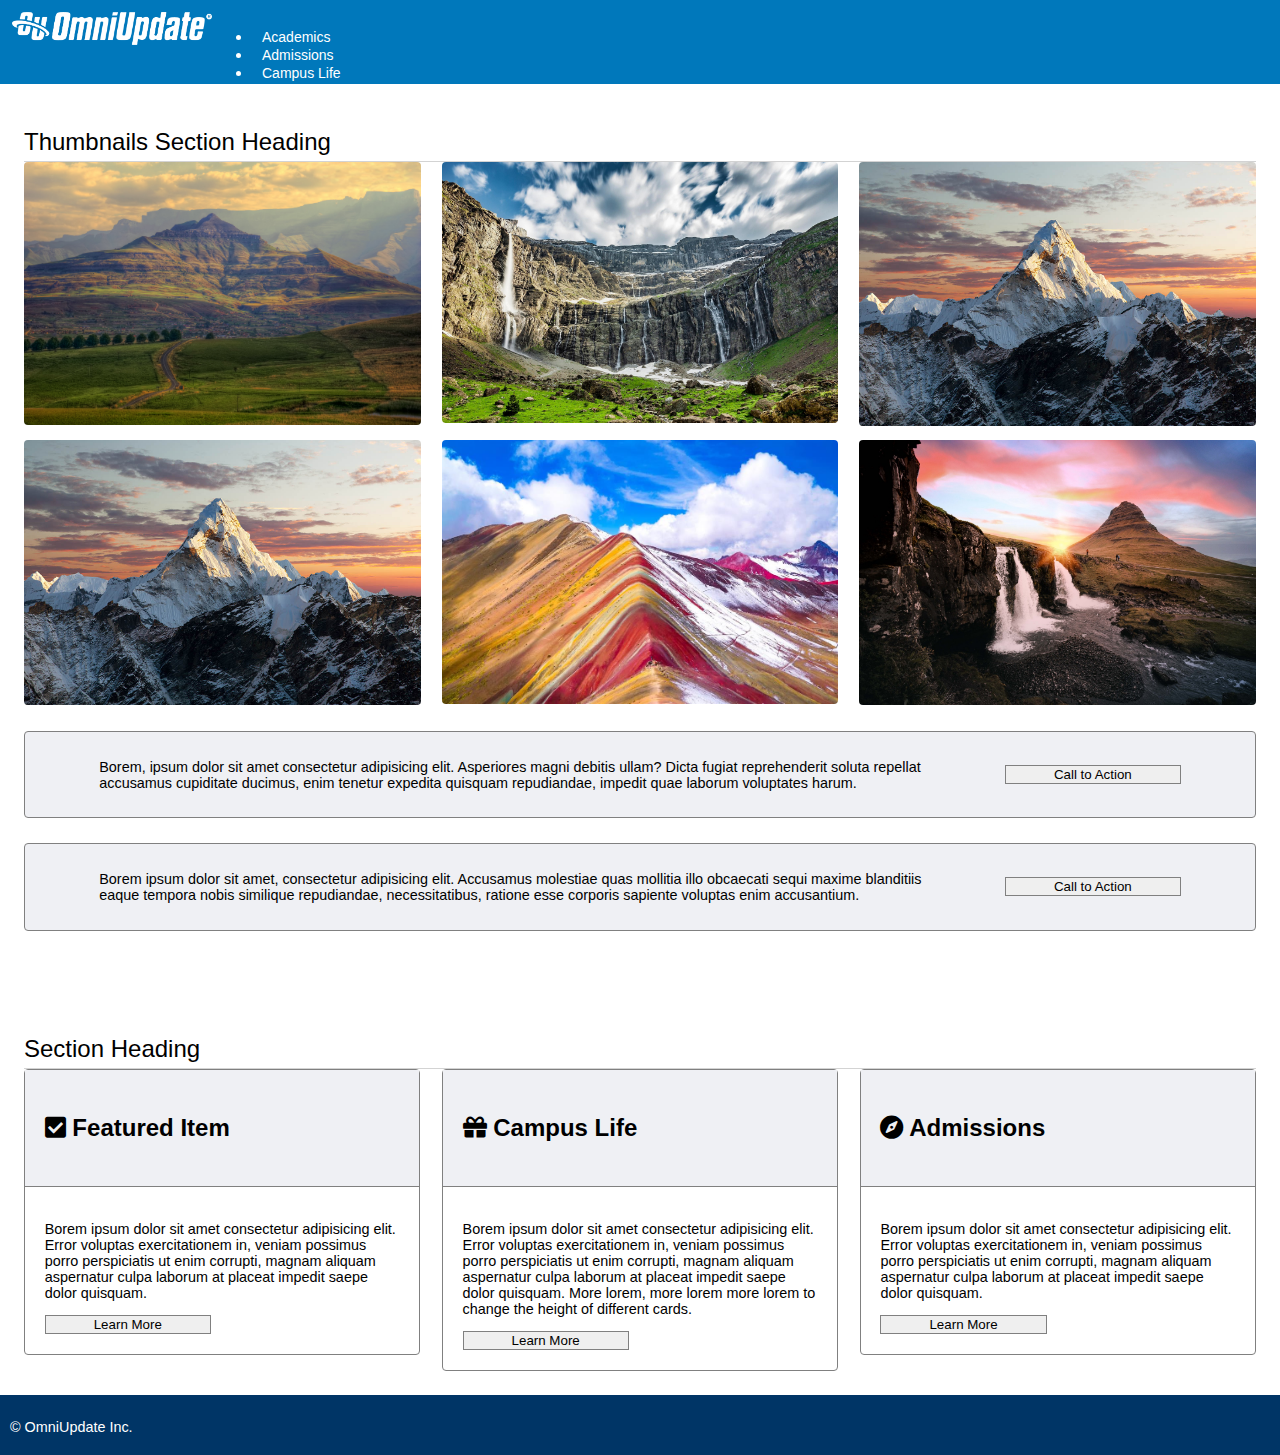
==== task1/index.html @ 905679bb "initial commit and push" ====
<!DOCTYPE html>
<html lang="en">
<head>
  <meta charset="UTF-8">
  <meta http-equiv="X-UA-Compatible" content="IE=edge">
  <meta name="viewport" content="width=device-width, initial-scale=1.0">
  <title>Modern Campus Task 1</title>

  <!-- Bootstrap CDN -->
  <link href="https://cdn.jsdelivr.net/npm/bootstrap@5.3.0-alpha2/dist/css/bootstrap.min.css" rel="stylesheet" integrity="sha384-aFq/bzH65dt+w6FI2ooMVUpc+21e0SRygnTpmBvdBgSdnuTN7QbdgL+OapgHtvPp" crossorigin="anonymous">
  <script src="https://cdn.jsdelivr.net/npm/bootstrap@5.3.0-alpha2/dist/js/bootstrap.bundle.min.js" integrity="sha384-qKXV1j0HvMUeCBQ+QVp7JcfGl760yU08IQ+GpUo5hlbpg51QRiuqHAJz8+BrxE/N" crossorigin="anonymous"></script>
  <!-- FontAwesome -->
  <link href="fontawesome/css/all.min.css" rel="stylesheet" />
  <!-- Lightbox -->
  <link href="lightbox/css/lightbox.min.css" rel="stylesheet">
  <!-- Custom Styles -->
  <link rel="stylesheet" href="style.css"/>
</head>
<body>

 <header class="site-header sticky-top">
    <nav class="navbar navbar-expand">
        <a class="navbar-brand" href="./" title="Omni Update Home Page">
          <img class="omni-logo" src="./images/omni_logo.png" alt="Omni Update Logo">
        </a>
        <div class="nav-links d-flex justify-content-between">
          <ul class="navbar-nav">
            <li><a href="./academics" class="nav-item">Academics</a></li>
            <li><a href="./admissions" class="nav-item">Admissions</a></li>
            <li><a href="./campus_life" class="nav-item">Campus Life</a></li>
            <li><a href="./athletics" class="nav-item">Athletics</a></li>
          </ul>
          <div class="search">
            <i class="fas fa-search"></i>
          </div>
        </div>
    </nav>
  </header>

  <main>
    <section>
      <div class="section-heading">
        <h2>Thumbnails Section Heading</h2>
      </div>
      <div class="gallery images-wrapper py-3">
        <!-- <img src="./images/placeholder.png" alt="placeholder" class="img-responsive"> -->
        <a href="images/image-1.jpg" data-lightbox="gallery">
          <img class="thumbnail" src="images/image-1.jpg" alt="Nature Image 1 thumbnail">
        </a>
        <a href="images/image-2.jpg" data-lightbox="gallery">
          <img class="thumbnail" src="images/image-2.jpg" alt="Nature Image 2 thumbnail">
        </a>
        <a href="images/image-3.jpg" data-lightbox="gallery">
          <img class="thumbnail" src="images/image-3.jpg" alt="Nature Image 3 thumbnail">
        </a>
        <a href="images/image-4.jpg" data-lightbox="gallery">
          <img class="thumbnail" src="images/image-4.jpg" alt="Nature Image 4 thumbnail">
        </a>
        <a href="images/image-5.jpg" data-lightbox="gallery">
          <img class="thumbnail" src="images/image-5.jpg" alt="Nature Image 5 thumbnail">
        </a>
        <a href="images/image-1.jpg" data-lightbox="gallery">
          <img class="thumbnail" src="images/image-1.jpg" alt="Nature Image 6 thumbanail">
        </a>
      </div>

      <div class="actions">
        <div class="action-bar">
          <p class="bar_text">Borem, ipsum dolor sit amet consectetur adipisicing elit. Asperiores magni debitis ullam? Dicta
            fugiat reprehenderit soluta repellat accusamus cupiditate ducimus, enim tenetur expedita quisquam repudiandae,
            impedit quae laborum voluptates harum.</p>
          <button type="button" class="btn btn-light">Call to Action</button>
        </div>
        <div class="action-bar">
          <p class="bar-text">Borem ipsum dolor sit amet, consectetur adipisicing elit. Accusamus molestiae quas mollitia illo
            obcaecati sequi maxime blanditiis eaque tempora nobis similique repudiandae, necessitatibus, ratione esse corporis
            sapiente voluptas enim accusantium.</p>
          <button type="button" class="btn btn-light">Call to Action</button>
        </div>
      </div>

    </section>

    <section>
        <div class="section-heading">
          <h2>Section Heading</h2>
        </div>
        <div class="panels-container py-3">
          <div class="panel">
            <div class="panel-title">
              <h3><i class="fa fa-check-square"></i> Featured Item</h3>
            </div>
            <div class="panel-body">
              <p>Borem ipsum dolor sit amet consectetur adipisicing elit. Error voluptas exercitationem in, veniam possimus porro
                perspiciatis ut enim corrupti, magnam aliquam aspernatur culpa laborum at placeat impedit saepe dolor quisquam.
              </p>
              <button type="button" class="btn btn-light">Learn More</button>
            </div>
          </div>
          <div class="panel">
            <div class="panel-title">
              <h3><i class="fa fa-gift"></i> Campus Life</h3>
            </div>
            <div class="panel-body">
              <p>Borem ipsum dolor sit amet consectetur adipisicing elit. Error voluptas exercitationem in, veniam possimus porro
                perspiciatis ut enim corrupti, magnam aliquam aspernatur culpa laborum at placeat impedit saepe dolor quisquam.
                More lorem, more lorem more lorem to change the height of different cards.</p>
              <button type="button" class="btn btn-light">Learn More</button>
            </div>
          </div>
          <div class="panel">
            <div class="panel-title">
              <h3><i class="fa fa-compass"></i> Admissions</h3>
            </div>
            <div class="panel-body">
              <p>Borem ipsum dolor sit amet consectetur adipisicing elit. Error voluptas exercitationem in, veniam possimus porro
                perspiciatis ut enim corrupti, magnam aliquam aspernatur culpa laborum at placeat impedit saepe dolor quisquam.
              </p>
              <button type="button" class="btn btn-light">Learn More</button>
            </div>
          </div>
        </div>
    </section>

  </main>

  <footer>
    <p>© OmniUpdate Inc.</p>
  </footer>

  <!-- Lightbox + JQuery -->
  <script src="lightbox/js/lightbox-plus-jquery.min.js"></script>

</body>
</html>
---- task1/style.css ----
body {
  font-family: Arial, Helvetica, sans-serif;
}

body {
  padding: 0px;
  margin: 0px;
}

h2 {
  font-weight: 400;
  -webkit-margin-after: 0.2em;
          margin-block-end: 0.2em;
}

h3 {
  font-size: 1.5rem;
}

p {
  font-size: 0.9rem;
}

button.btn.btn-light {
  padding-right: 3rem;
  padding-left: 3rem;
  border: 1px solid grey;
}

button.btn.btn-light:hover {
  background-color: #a7d3ec;
}

header.site-header {
  background: #0078bb;
  color: white;
}

nav.navbar {
  height: 60px;
  padding: 12px;
  display: flex;
  flex-flow: row nowrap;
}
nav.navbar img {
  width: 200px;
  height: auto;
}
nav.navbar a.nav-item {
  font-size: 14px;
  color: white;
  text-decoration: none;
  padding: 10px;
}
nav.navbar div.nav-links {
  width: 100%;
}
nav.navbar div.search {
  color: white;
  height: 16px;
}

footer {
  padding: 10px;
  width: 100%;
  height: 40px;
  background-color: #003566;
  color: white;
}

section {
  padding: 24px;
}

div.section-heading {
  border-bottom: 1px solid lightgrey;
}

/* gallery with lightbox images */
div.images-wrapper {
  display: flex;
  flex-flow: row wrap-reverse;
  justify-content: space-between;
}
div.images-wrapper img.thumbnail {
  width: 31vw;
  max-width: 700px;
  max-height: 450px;
  margin-bottom: 10px;
  border-radius: 4px;
}

/* actions */
div.actions {
  padding: 1% 0;
}
div.actions div.action-bar {
  height: -moz-fit-content;
  height: fit-content;
  padding: 1%;
  margin-bottom: 2%;
  display: flex;
  align-items: center;
  justify-content: space-evenly;
  border-radius: 4px;
  background-color: rgb(239, 240, 244);
  border: 1px solid grey;
}
div.actions div.action-bar p {
  max-width: 70%;
}

/* three cards in flexbox layout */
div.panels-container {
  display: flex;
  align-items: flex-start;
  justify-content: space-between;
}

div.panel {
  width: 32%;
  border: 1px solid grey;
  border-radius: 4px;
}
div.panel div.panel-title {
  background-color: rgb(239, 240, 244);
  border-bottom: 1px solid grey;
  padding: 5%;
}
div.panel div.panel-title h4 {
  margin: 0;
}
div.panel div.panel-body {
  padding: 5%;
}

/* media query to reset flexbox styles for mobile */
@media screen and (max-width: 770px) {
  /* fit items inside header with flex and sizing */
  header nav.navbar.navbar-expand {
    padding: 12px;
    flex-flow: column nowrap;
    justify-content: space-evenly;
    align-items: first baseline;
    font-size: 12px;
    height: -moz-fit-content;
    height: fit-content;
  }
  button.btn.btn-light {
    padding-right: 1.2rem;
    padding-left: 1.2rem;
    border: 1px solid grey;
  }
  /* resize pictures to make for rows */
  div.images-wrapper img.thumbnail {
    width: 44vw;
  }
  div.actions div.action-bar {
    margin-bottom: 5%;
  }
  /* panels need to change to column layout */
  section div.panels-container {
    flex-flow: column nowrap;
    align-items: center;
  }
  section div.panels-container div.panel {
    width: 100%;
    margin-bottom: 5%;
  }
}
@media screen and (max-width: 500px) {
  header nav.navbar.navbar-expand ul {
    flex-direction: row;
    width: 100%;
    padding-top: 1%;
  }
  header nav.navbar.navbar-expand div.nav-links {
    flex-flow: row-reverse wrap;
    align-items: flex-end;
  }
  header nav.navbar.navbar-expand div.nav-links a.nav-item {
    font-size: 11px;
    padding: 5px;
  }
  header nav.navbar.navbar-expand div.nav-links div.search {
    position: absolute;
    top: 12px;
    right: 12px;
  }
  /* actions bars need to change to column layout */
  div.actions div.action-bar {
    flex-flow: column nowrap;
    align-items: flex-start;
    padding: 10px;
  }
  div.actions div.action-bar p {
    max-width: 95%;
  }
  /* resize pictures */
  div.images-wrapper img.thumbnail {
    width: 90vw;
  }
}/*# sourceMappingURL=style.css.map */
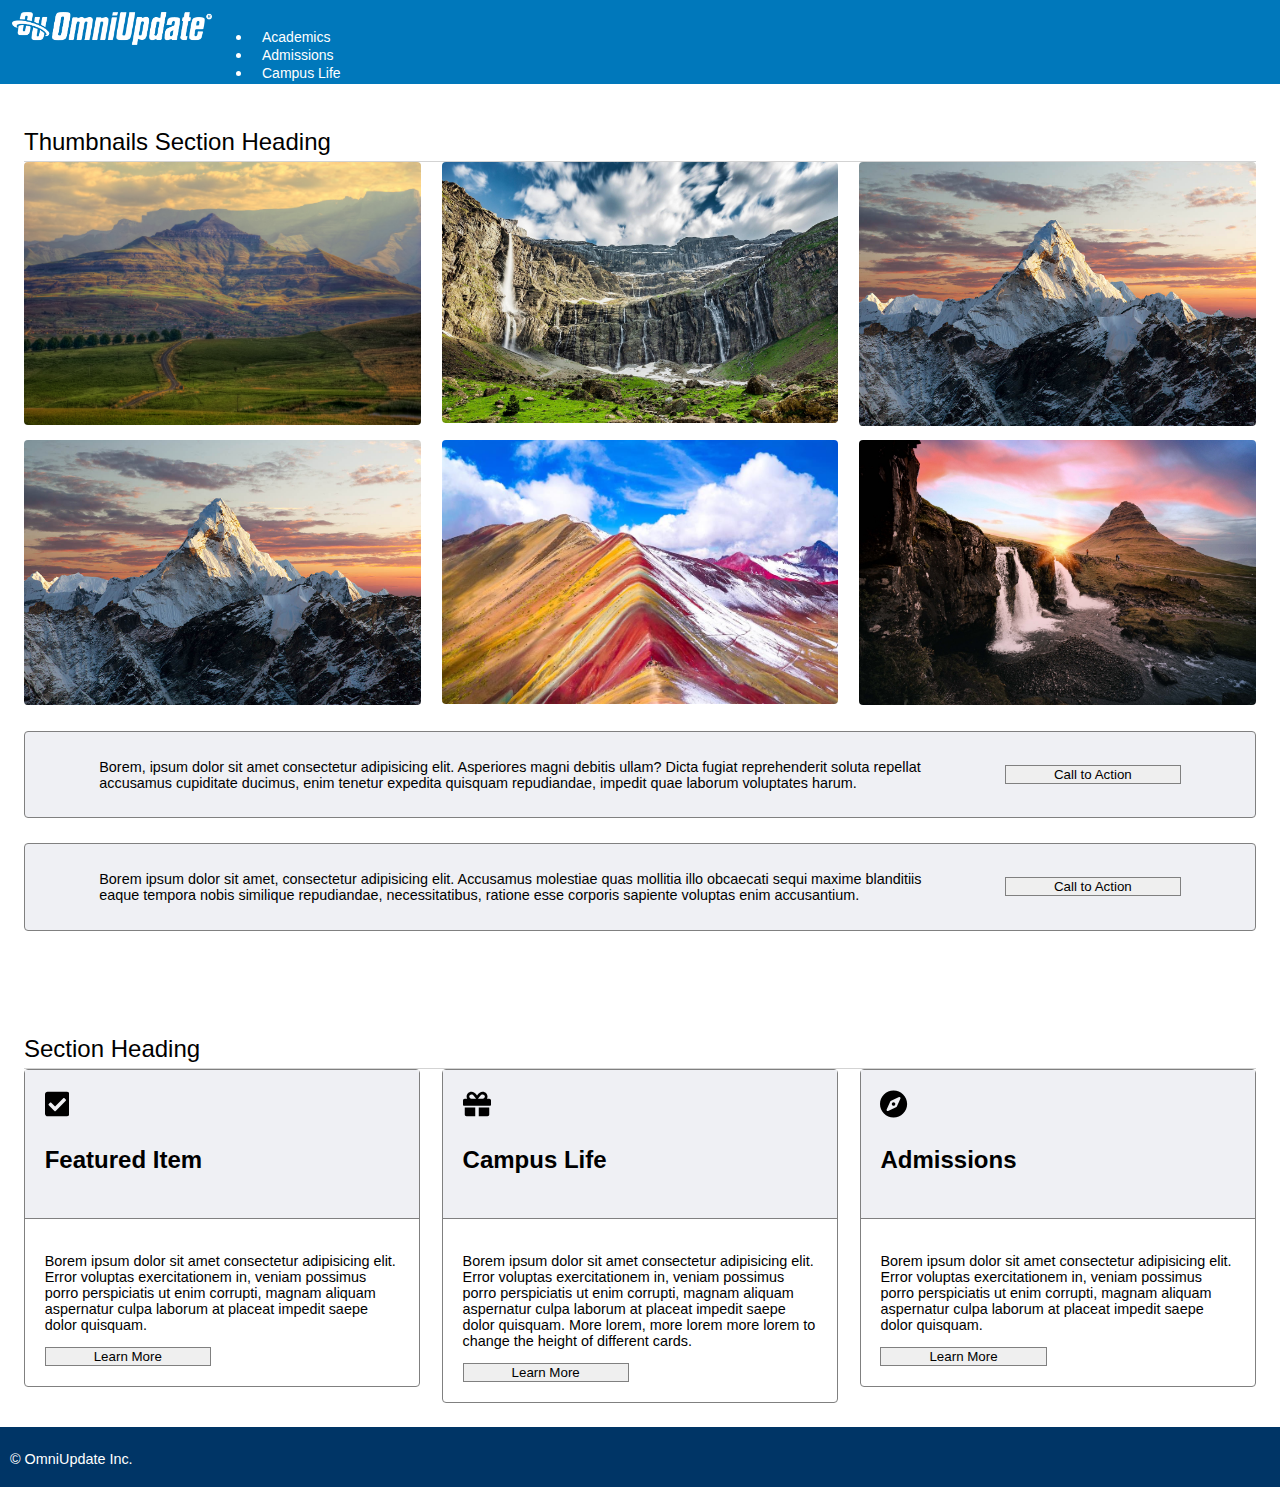
==== commit dadf6276: "changed fontawesome" ====
--- a/task1/index.html
+++ b/task1/index.html
@@ -8,9 +8,8 @@
 
   <!-- Bootstrap CDN -->
   <link href="https://cdn.jsdelivr.net/npm/bootstrap@5.3.0-alpha2/dist/css/bootstrap.min.css" rel="stylesheet" integrity="sha384-aFq/bzH65dt+w6FI2ooMVUpc+21e0SRygnTpmBvdBgSdnuTN7QbdgL+OapgHtvPp" crossorigin="anonymous">
-  <script src="https://cdn.jsdelivr.net/npm/bootstrap@5.3.0-alpha2/dist/js/bootstrap.bundle.min.js" integrity="sha384-qKXV1j0HvMUeCBQ+QVp7JcfGl760yU08IQ+GpUo5hlbpg51QRiuqHAJz8+BrxE/N" crossorigin="anonymous"></script>
-  <!-- FontAwesome -->
-  <link href="fontawesome/css/all.min.css" rel="stylesheet" />
+  <script src="https://cdn.jsdelivr.net/npm/bootstrap@5.3.0-alpha2/dist/js/bootstrap.bundle.min.js"
+    integrity="sha384-qKXV1j0HvMUeCBQ+QVp7JcfGl760yU08IQ+GpUo5hlbpg51QRiuqHAJz8+BrxE/N" crossorigin="anonymous"></script>
   <!-- Lightbox -->
   <link href="lightbox/css/lightbox.min.css" rel="stylesheet">
   <!-- Custom Styles -->
@@ -31,7 +30,11 @@
             <li><a href="./athletics" class="nav-item">Athletics</a></li>
           </ul>
           <div class="search">
-            <i class="fas fa-search"></i>
+            <svg xmlns="http://www.w3.org/2000/svg"
+              viewBox="0 0 512 512"><!-- Font Awesome Free 5.15.3 by @fontawesome - https://fontawesome.com License - https://fontawesome.com/license/free (Icons: CC BY 4.0, Fonts: SIL OFL 1.1, Code: MIT License) -->
+              <path fill="white"
+                d="M505 442.7L405.3 343c-4.5-4.5-10.6-7-17-7H372c27.6-35.3 44-79.7 44-128C416 93.1 322.9 0 208 0S0 93.1 0 208s93.1 208 208 208c48.3 0 92.7-16.4 128-44v16.3c0 6.4 2.5 12.5 7 17l99.7 99.7c9.4 9.4 24.6 9.4 33.9 0l28.3-28.3c9.4-9.4 9.4-24.6.1-34zM208 336c-70.7 0-128-57.2-128-128 0-70.7 57.2-128 128-128 70.7 0 128 57.2 128 128 0 70.7-57.2 128-128 128z" />
+            </svg>
           </div>
         </div>
     </nav>
@@ -87,8 +90,13 @@
         </div>
         <div class="panels-container py-3">
           <div class="panel">
-            <div class="panel-title">
-              <h3><i class="fa fa-check-square"></i> Featured Item</h3>
+            <div class="panel-title d-flex">
+              <svg xmlns="http://www.w3.org/2000/svg"
+                viewBox="0 0 448 512"><!-- Font Awesome Free 5.15.3 by @fontawesome - https://fontawesome.com License - https://fontawesome.com/license/free (Icons: CC BY 4.0, Fonts: SIL OFL 1.1, Code: MIT License) -->
+                <path
+                  d="M400 480H48c-26.51 0-48-21.49-48-48V80c0-26.51 21.49-48 48-48h352c26.51 0 48 21.49 48 48v352c0 26.51-21.49 48-48 48zm-204.686-98.059l184-184c6.248-6.248 6.248-16.379 0-22.627l-22.627-22.627c-6.248-6.248-16.379-6.249-22.628 0L184 302.745l-70.059-70.059c-6.248-6.248-16.379-6.248-22.628 0l-22.627 22.627c-6.248 6.248-6.248 16.379 0 22.627l104 104c6.249 6.25 16.379 6.25 22.628.001z" />
+              </svg>
+              <h3> Featured Item</h3>
             </div>
             <div class="panel-body">
               <p>Borem ipsum dolor sit amet consectetur adipisicing elit. Error voluptas exercitationem in, veniam possimus porro
@@ -98,8 +106,13 @@
             </div>
           </div>
           <div class="panel">
-            <div class="panel-title">
-              <h3><i class="fa fa-gift"></i> Campus Life</h3>
+            <div class="panel-title d-flex">
+              <svg xmlns="http://www.w3.org/2000/svg"
+                viewBox="0 0 512 512"><!-- Font Awesome Free 5.15.3 by @fontawesome - https://fontawesome.com License - https://fontawesome.com/license/free (Icons: CC BY 4.0, Fonts: SIL OFL 1.1, Code: MIT License) -->
+                <path
+                  d="M32 448c0 17.7 14.3 32 32 32h160V320H32v128zm256 32h160c17.7 0 32-14.3 32-32V320H288v160zm192-320h-42.1c6.2-12.1 10.1-25.5 10.1-40 0-48.5-39.5-88-88-88-41.6 0-68.5 21.3-103 68.3-34.5-47-61.4-68.3-103-68.3-48.5 0-88 39.5-88 88 0 14.5 3.8 27.9 10.1 40H32c-17.7 0-32 14.3-32 32v80c0 8.8 7.2 16 16 16h480c8.8 0 16-7.2 16-16v-80c0-17.7-14.3-32-32-32zm-326.1 0c-22.1 0-40-17.9-40-40s17.9-40 40-40c19.9 0 34.6 3.3 86.1 80h-86.1zm206.1 0h-86.1c51.4-76.5 65.7-80 86.1-80 22.1 0 40 17.9 40 40s-17.9 40-40 40z" />
+              </svg>
+              <h3> Campus Life</h3>
             </div>
             <div class="panel-body">
               <p>Borem ipsum dolor sit amet consectetur adipisicing elit. Error voluptas exercitationem in, veniam possimus porro
@@ -109,8 +122,13 @@
             </div>
           </div>
           <div class="panel">
-            <div class="panel-title">
-              <h3><i class="fa fa-compass"></i> Admissions</h3>
+            <div class="panel-title d-flex">
+              <svg xmlns="http://www.w3.org/2000/svg"
+                viewBox="0 0 496 512"><!-- Font Awesome Free 5.15.3 by @fontawesome - https://fontawesome.com License - https://fontawesome.com/license/free (Icons: CC BY 4.0, Fonts: SIL OFL 1.1, Code: MIT License) -->
+                <path
+                  d="M225.38 233.37c-12.5 12.5-12.5 32.76 0 45.25 12.49 12.5 32.76 12.5 45.25 0 12.5-12.5 12.5-32.76 0-45.25-12.5-12.49-32.76-12.49-45.25 0zM248 8C111.03 8 0 119.03 0 256s111.03 248 248 248 248-111.03 248-248S384.97 8 248 8zm126.14 148.05L308.17 300.4a31.938 31.938 0 0 1-15.77 15.77l-144.34 65.97c-16.65 7.61-33.81-9.55-26.2-26.2l65.98-144.35a31.938 31.938 0 0 1 15.77-15.77l144.34-65.97c16.65-7.6 33.8 9.55 26.19 26.2z" />
+              </svg>
+              <h3> Admissions</h3>
             </div>
             <div class="panel-body">
               <p>Borem ipsum dolor sit amet consectetur adipisicing elit. Error voluptas exercitationem in, veniam possimus porro
--- a/task1/style.css
+++ b/task1/style.css
@@ -58,6 +58,11 @@
 nav.navbar div.search {
   color: white;
   height: 16px;
+  width: 16px;
+}
+nav.navbar div.search svg {
+  height: 16px;
+  width: 16px;
 }
 
 footer {
@@ -132,6 +137,10 @@
 }
 div.panel div.panel-body {
   padding: 5%;
+}
+div.panel svg {
+  height: 28px;
+  margin-right: 8px;
 }
 
 /* media query to reset flexbox styles for mobile */
@@ -200,4 +209,8 @@
   div.images-wrapper img.thumbnail {
     width: 90vw;
   }
+  /* resize icons */
+  div.panel svg {
+    height: 24px;
+  }
 }/*# sourceMappingURL=style.css.map */